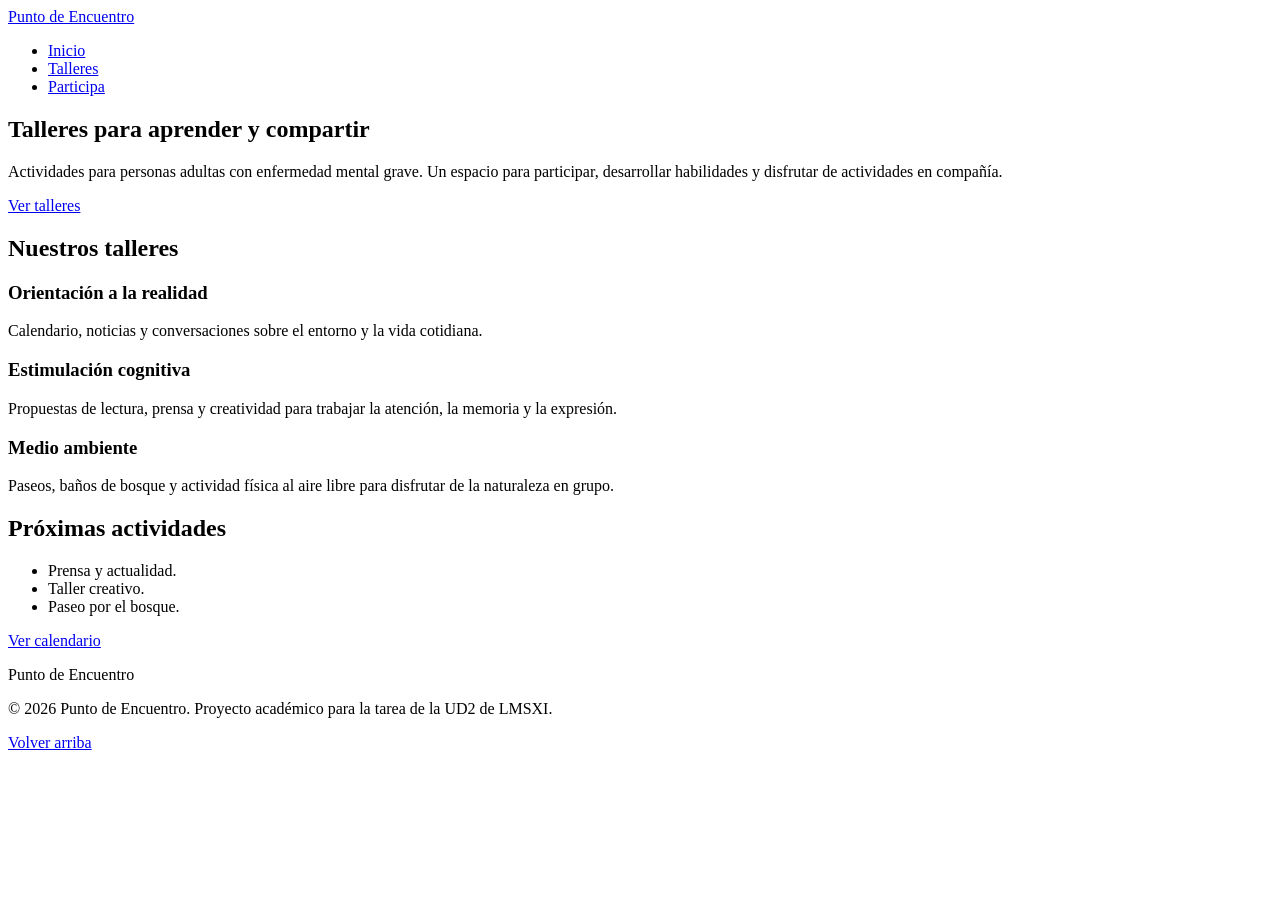
==== index.html @ c3203bb2 "add HTML page content and participation form" ====
<!doctype html>
<html lang="es">
  <head>
    <meta charset="UTF-8" />
    <meta name="viewport" content="width=device-width, initial-scale=1.0" />
    <meta
      name="description"
      content="Punto de Encuentro: talleres de orientación a la realidad,
      estimulación cognitiva y medio ambiente para personas adultas
      con enfermedad mental grave."
    />
    <title>Inicio | Punto de Encuentro</title>
    <link rel="stylesheet" href="css/estilos.css" />
  </head>

  <body>
    <header id="inicio">
      <a href="index.html">Punto de Encuentro</a>

      <nav aria-label="Navegación principal">
        <ul>
          <li>
            <a href="index.html" aria-current="page">Inicio</a>
          </li>
          <li>
            <a href="talleres.html">Talleres</a>
          </li>
          <li>
            <a href="participa.html">Participa</a>
          </li>
        </ul>
      </nav>
    </header>

    <main>
      <section class="hero">
        <h1>Talleres para aprender y compartir</h1>
        <p>
          Actividades para personas adultas con enfermedad mental grave. Un
          espacio para participar, desarrollar habilidades y disfrutar de
          actividades en compañía.
        </p>
        <a href="talleres.html">Ver talleres</a>
      </section>

      <div class="contenido-principal">
        <section class="talleres">
          <h2>Nuestros talleres</h2>

          <div class="tarjetas">
            <article class="tarjeta">
              <h3>Orientación a la realidad</h3>
              <p>
                Calendario, noticias y conversaciones sobre el entorno y la vida
                cotidiana.
              </p>
            </article>

            <article class="tarjeta">
              <h3>Estimulación cognitiva</h3>
              <p>
                Propuestas de lectura, prensa y creatividad para trabajar la
                atención, la memoria y la expresión.
              </p>
            </article>

            <article class="tarjeta">
              <h3>Medio ambiente</h3>
              <p>
                Paseos, baños de bosque y actividad física al aire libre para
                disfrutar de la naturaleza en grupo.
              </p>
            </article>
          </div>
        </section>

        <aside class="proximas-actividades">
          <h2>Próximas actividades</h2>

          <ul>
            <li>Prensa y actualidad.</li>
            <li>Taller creativo.</li>
            <li>Paseo por el bosque.</li>
          </ul>

          <a href="talleres.html#calendario">Ver calendario</a>
        </aside>
      </div>
    </main>

    <footer>
      <p>Punto de Encuentro</p>
      <p>
        © 2026 Punto de Encuentro. Proyecto académico para la tarea de la UD2 de
        LMSXI.
      </p>
      <a href="#inicio">Volver arriba</a>
    </footer>
  </body>
</html>
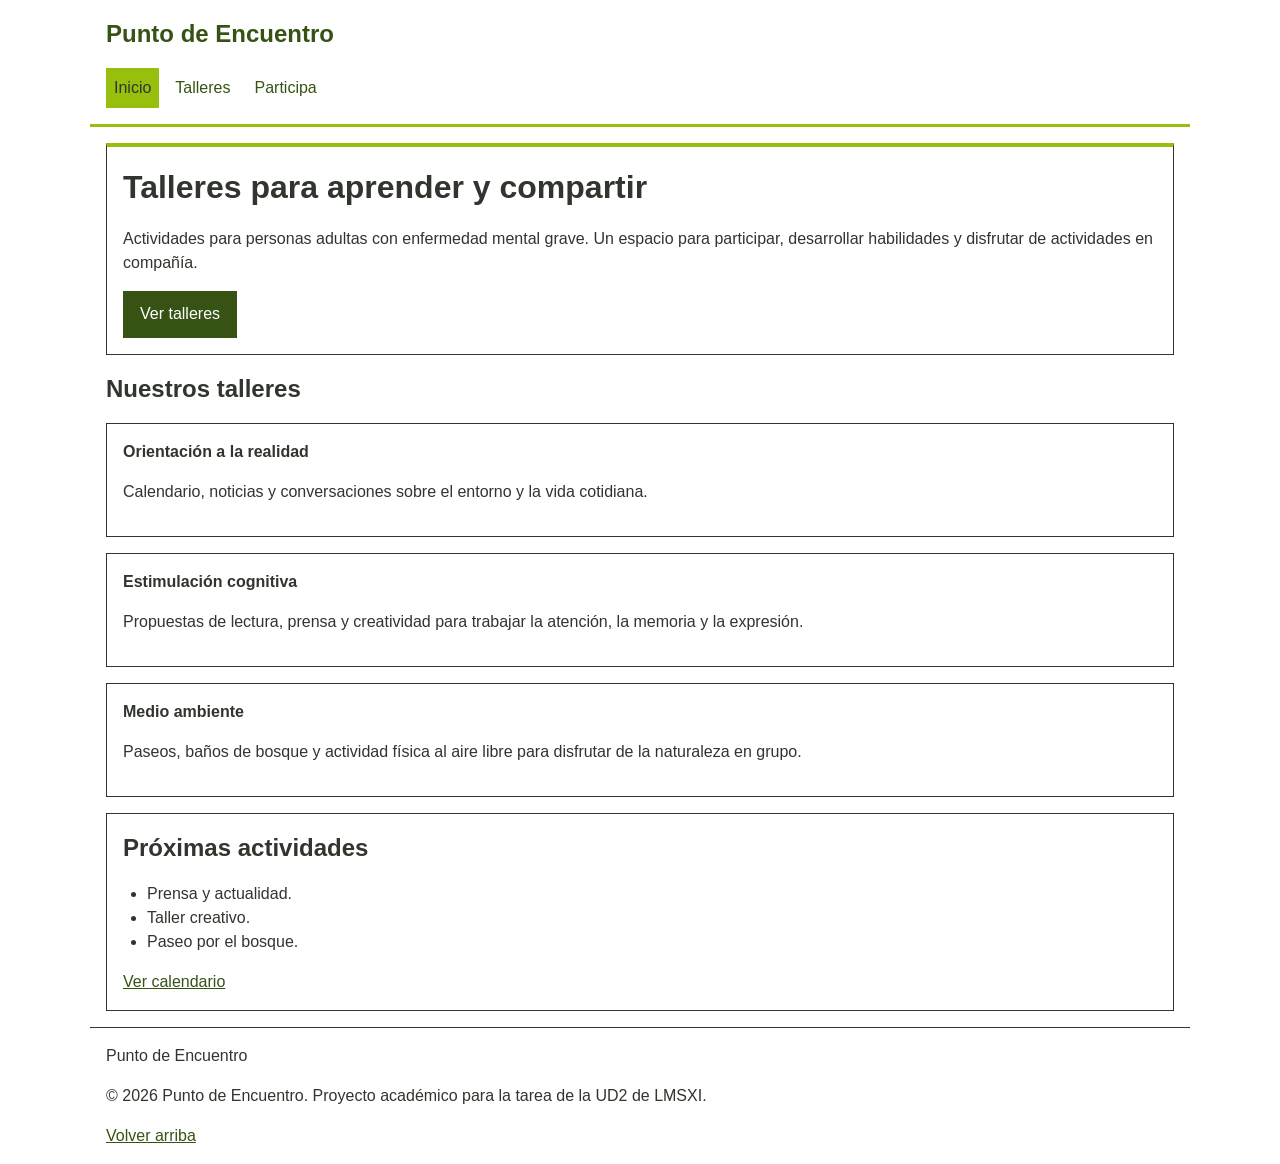
==== commit 0903ad1a: "simplify page classes and add mobile-first styles" ====
--- a/index.html
+++ b/index.html
@@ -5,42 +5,49 @@
     <meta name="viewport" content="width=device-width, initial-scale=1.0" />
     <meta
       name="description"
-      content="Punto de Encuentro: talleres de orientación a la realidad,
-      estimulación cognitiva y medio ambiente para personas adultas
-      con enfermedad mental grave."
+      content="Talleres de orientación a la realidad, estimulación cognitiva y medio ambiente."
     />
     <title>Inicio | Punto de Encuentro</title>
-    <link rel="stylesheet" href="css/estilos.css" />
+    <link rel="stylesheet" href="css/styles.css" />
+
+    <style>
+      /* Borde de la presentación de Inicio. */
+      .hero {
+        border-top: 4px solid var(--color-g);
+      }
+    </style>
   </head>
 
   <body>
     <header id="inicio">
-      <a href="index.html">Punto de Encuentro</a>
+      <a class="marca" href="index.html">Punto de Encuentro</a>
 
       <nav aria-label="Navegación principal">
-        <ul>
+        <ul class="menu">
           <li>
-            <a href="index.html" aria-current="page">Inicio</a>
+            <a class="menu-enlace actual" href="index.html" aria-current="page"
+              >Inicio</a
+            >
           </li>
           <li>
-            <a href="talleres.html">Talleres</a>
+            <a class="menu-enlace" href="talleres.html">Talleres</a>
           </li>
           <li>
-            <a href="participa.html">Participa</a>
+            <a class="menu-enlace" href="participa.html">Participa</a>
           </li>
         </ul>
       </nav>
     </header>
 
     <main>
-      <section class="hero">
+      <section class="bloque hero seccion">
         <h1>Talleres para aprender y compartir</h1>
         <p>
           Actividades para personas adultas con enfermedad mental grave. Un
           espacio para participar, desarrollar habilidades y disfrutar de
           actividades en compañía.
         </p>
-        <a href="talleres.html">Ver talleres</a>
+        <a class="boton" href="talleres.html">Ver talleres</a>
       </section>
 
       <div class="contenido-principal">
@@ -48,7 +55,7 @@
           <h2>Nuestros talleres</h2>
 
           <div class="tarjetas">
-            <article class="tarjeta">
+            <article class="bloque tarjeta">
               <h3>Orientación a la realidad</h3>
               <p>
                 Calendario, noticias y conversaciones sobre el entorno y la vida
@@ -56,7 +63,7 @@
               </p>
             </article>
 
-            <article class="tarjeta">
+            <article class="bloque tarjeta">
               <h3>Estimulación cognitiva</h3>
               <p>
                 Propuestas de lectura, prensa y creatividad para trabajar la
@@ -64,7 +71,7 @@
               </p>
             </article>
 
-            <article class="tarjeta">
+            <article class="bloque tarjeta">
               <h3>Medio ambiente</h3>
               <p>
                 Paseos, baños de bosque y actividad física al aire libre para
@@ -74,15 +81,13 @@
           </div>
         </section>
 
-        <aside class="proximas-actividades">
+        <aside class="bloque proximas-actividades">
           <h2>Próximas actividades</h2>
-
-          <ul>
+          <ul class="lista">
             <li>Prensa y actualidad.</li>
             <li>Taller creativo.</li>
             <li>Paseo por el bosque.</li>
           </ul>
-
           <a href="talleres.html#calendario">Ver calendario</a>
         </aside>
       </div>
--- a/css/styles.css
+++ b/css/styles.css
@@ -0,0 +1,182 @@
+:root {
+  --color-g: #97BF0E;
+  --color-gd: #365314;
+  --color-grey: #30352D;
+  --color-w: #FFFFFF;
+
+  --font-text: Arial, sans-serif;
+  --font-S: 1rem;
+  --font-M: 1.5rem;
+  --font-L: 2rem;
+}
+
+* {
+  margin: 0;
+  padding: 0;
+  box-sizing: border-box;
+}
+
+body {
+  background-color: var(--color-w);
+  color: var(--color-grey);
+  font-family: var(--font-text);
+  font-size: var(--font-S);
+  line-height: 1.5;
+}
+
+header, main, footer {
+  max-width: 1100px;
+  margin: 0 auto;
+  padding: 1rem;
+}
+
+header {
+  border-bottom: 3px solid var(--color-g);
+}
+
+footer {
+  border-top: 1px solid var(--color-grey);
+}
+
+h1 {
+  font-size: var(--font-L);
+}
+
+h2 {
+  font-size: var(--font-M);
+}
+
+h3 {
+  font-size: var(--font-S);
+}
+
+h1, h2, h3, p, .seccion,
+fieldset, .campo, .lista, .aceptacion {
+  margin-bottom: 1rem;
+}
+
+a {
+  color: var(--color-gd);
+}
+
+.marca, .menu-enlace, .boton {
+  text-decoration: none;
+}
+
+.marca {
+  display: inline-block;
+  margin-bottom: 1rem;
+  font-size: var(--font-M);
+  font-weight: bold;
+}
+
+.menu {
+  display: flex;
+  flex-wrap: wrap;
+  gap: 0.5rem;
+  list-style: none;
+}
+
+.menu-enlace {
+  display: block;
+  padding: 0.5rem;
+}
+
+.actual {
+  background-color: var(--color-g);
+  color: var(--color-grey);
+}
+
+.bloque {
+  padding: 1rem;
+  border: 1px solid var(--color-grey);
+  background-color: var(--color-w);
+}
+
+.contenido-principal, .tarjetas {
+  display: flex;
+  flex-direction: column;
+  gap: 1rem;
+}
+
+.lista {
+  padding-left: 1.5rem;
+}
+
+.control, .boton {
+  font: inherit;
+}
+
+.boton {
+  display: inline-block;
+  padding: 0.65rem 1rem;
+  border: 1px solid var(--color-gd);
+  background-color: var(--color-gd);
+  color: var(--color-w);
+  cursor: pointer;
+}
+
+.boton:hover {
+  background-color: var(--color-g);
+  color: var(--color-grey);
+}
+
+.tabla-scroll {
+  overflow-x: auto;
+}
+
+table {
+  width: 100%;
+  border-collapse: collapse;
+  background-color: var(--color-w);
+}
+
+caption {
+  padding-bottom: 0.5rem;
+  text-align: left;
+}
+
+th, td {
+  padding: 0.5rem;
+  border: 1px solid var(--color-grey);
+  text-align: left;
+}
+
+thead {
+  background-color: var(--color-gd);
+  color: var(--color-w);
+}
+
+form {
+  max-width: 650px;
+}
+
+legend {
+  font-weight: bold;
+}
+
+.etiqueta {
+  display: block;
+  margin-bottom: 0.35rem;
+}
+
+.control {
+  width: 100%;
+  padding: 0.65rem;
+  border: 1px solid var(--color-grey);
+}
+
+textarea {
+  resize: vertical;
+}
+
+.aceptacion {
+  display: flex;
+  align-items: flex-start;
+  gap: 0.5rem;
+}
+
+.nota {
+  color: var(--color-gd);
+  font-weight: bold;
+}
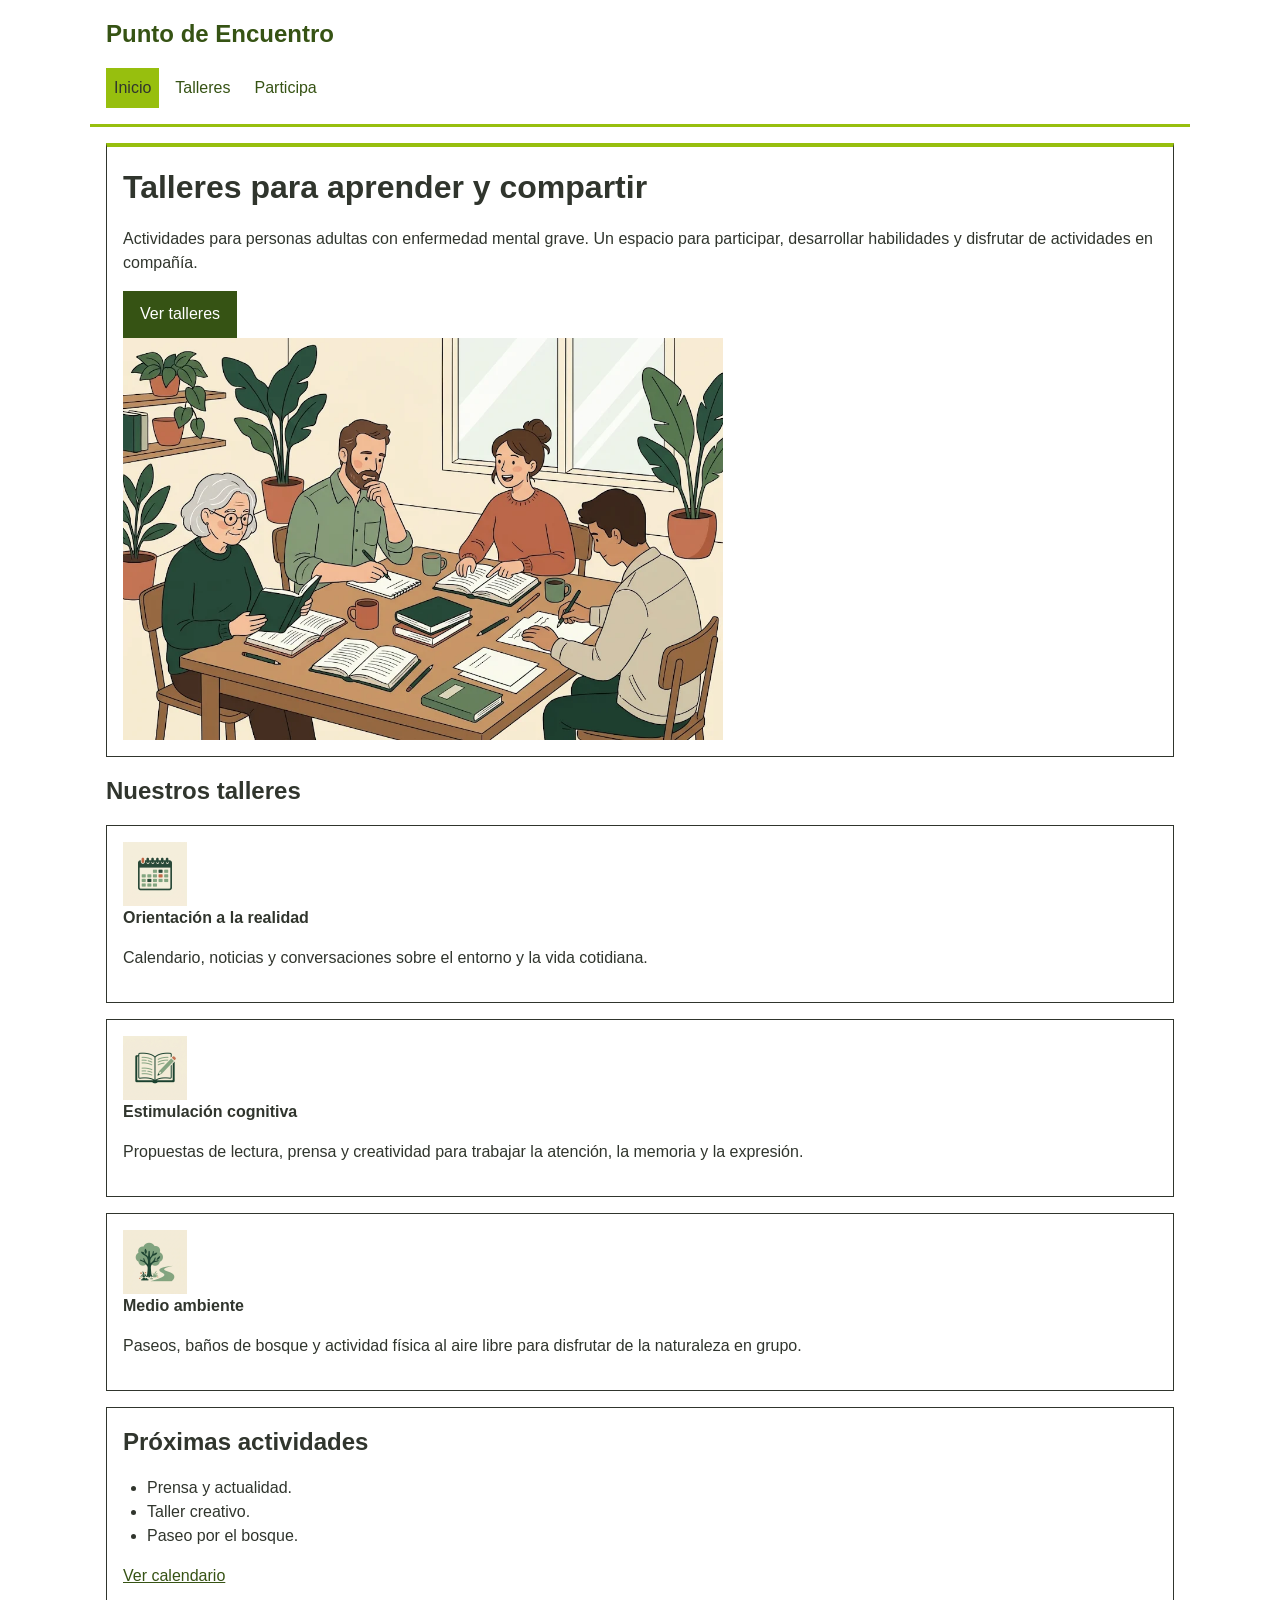
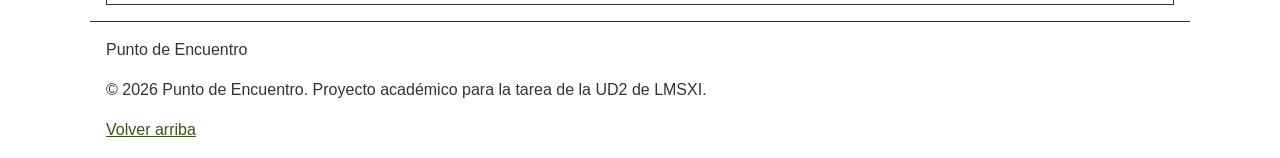
==== commit c6502b0d: "add workshop images and responsive" ====
--- a/index.html
+++ b/index.html
@@ -48,6 +48,11 @@
           actividades en compañía.
         </p>
         <a class="boton" href="talleres.html">Ver talleres</a>
+        <img
+          class="imagen-presentacion"
+          src="img/presentacion-talleres.webp"
+          alt="Personas adultas haciendo una dinámica de lectura"
+        />
       </section>
 
       <div class="contenido-principal">
@@ -56,6 +61,7 @@
 
           <div class="tarjetas">
             <article class="bloque tarjeta">
+              <img src="img/orientacion-realidad.webp" alt="" />
               <h3>Orientación a la realidad</h3>
               <p>
                 Calendario, noticias y conversaciones sobre el entorno y la vida
@@ -64,6 +70,7 @@
             </article>
 
             <article class="bloque tarjeta">
+              <img src="img/estimulacion-cognitiva.webp" alt="" />
               <h3>Estimulación cognitiva</h3>
               <p>
                 Propuestas de lectura, prensa y creatividad para trabajar la
@@ -72,6 +79,7 @@
             </article>
 
             <article class="bloque tarjeta">
+              <img src="img/medio-ambiente.webp" alt="" />
               <h3>Medio ambiente</h3>
               <p>
                 Paseos, baños de bosque y actividad física al aire libre para
--- a/css/styles.css
+++ b/css/styles.css
@@ -179,4 +179,19 @@
 .nota {
   color: var(--color-gd);
   font-weight: bold;
+}
+
+img {
+  display: block;
+  max-width: 100%;
+  height: auto;
+}
+
+.imagen-presentacion {
+  width: 100%;
+  max-width: 600px;
+}
+
+.talleres img {
+  width: 64px;
 }
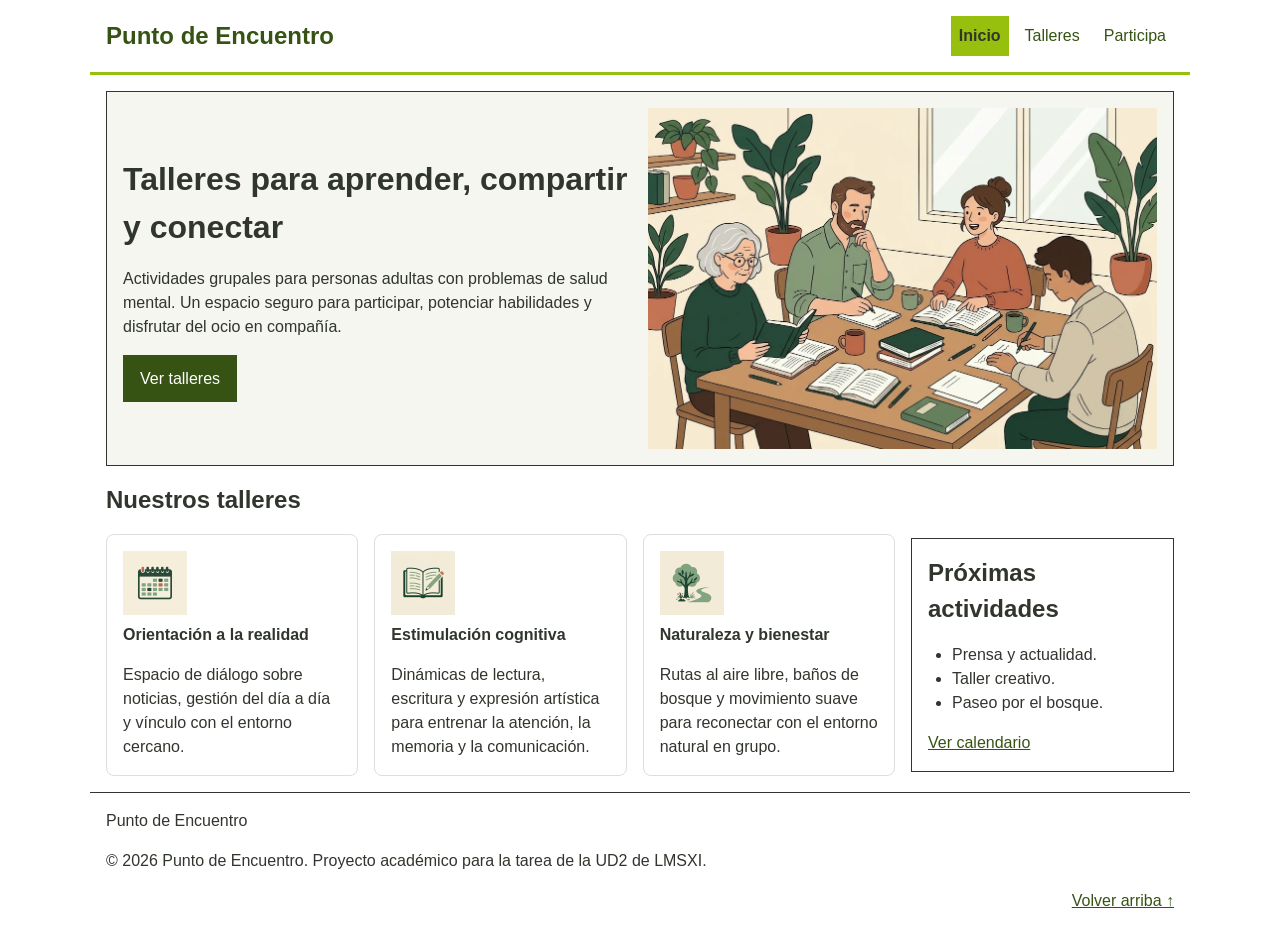
==== commit 38b00b08: "refine page layouts and form styles" ====
--- a/index.html
+++ b/index.html
@@ -9,47 +9,52 @@
     />
     <title>Inicio | Punto de Encuentro</title>
     <link rel="stylesheet" href="css/styles.css" />
-
+    <!-- El fondo de la presentación es un estilo propio de Inicio. -->
     <style>
-      /* Borde de la presentación de Inicio. */
-      .hero {
-        border-top: 4px solid var(--color-g);
+      #presentacion {
+        background-color: #f4f6ef;
       }
     </style>
   </head>
 
   <body>
-    <header id="inicio">
-      <a class="marca" href="index.html">Punto de Encuentro</a>
+    <header class="cabecera" id="inicio">
+      <a class="cabecera__marca" href="index.html">Punto de Encuentro</a>
 
       <nav aria-label="Navegación principal">
         <ul class="menu">
           <li>
-            <a class="menu-enlace actual" href="index.html" aria-current="page"
-              >Inicio</a
+            <a
+              class="menu__enlace menu__enlace--actual"
+              href="index.html"
+              aria-current="page"
             >
+              Inicio
+            </a>
           </li>
           <li>
-            <a class="menu-enlace" href="talleres.html">Talleres</a>
+            <a class="menu__enlace" href="talleres.html">Talleres</a>
           </li>
           <li>
-            <a class="menu-enlace" href="participa.html">Participa</a>
+            <a class="menu__enlace" href="participa.html">Participa</a>
           </li>
         </ul>
       </nav>
     </header>
 
     <main>
-      <section class="bloque hero seccion">
-        <h1>Talleres para aprender y compartir</h1>
-        <p>
-          Actividades para personas adultas con enfermedad mental grave. Un
-          espacio para participar, desarrollar habilidades y disfrutar de
-          actividades en compañía.
-        </p>
-        <a class="boton" href="talleres.html">Ver talleres</a>
+      <section class="bloque presentacion seccion" id="presentacion">
+        <div>
+          <h1>Talleres para aprender, compartir y conectar</h1>
+          <p>
+            Actividades grupales para personas adultas con problemas de salud
+            mental. Un espacio seguro para participar, potenciar habilidades y
+            disfrutar del ocio en compañía.
+          </p>
+          <a class="boton" href="talleres.html">Ver talleres</a>
+        </div>
         <img
-          class="imagen-presentacion"
+          class="presentacion__imagen"
           src="img/presentacion-talleres.webp"
           alt="Personas adultas haciendo una dinámica de lectura"
         />
@@ -57,39 +62,45 @@
 
       <div class="contenido-principal">
         <section class="talleres">
-          <h2>Nuestros talleres</h2>
+          <h2 class="talleres__titulo">Nuestros talleres</h2>
+          <!-- Los iconos llevan alt="" porque el título ya identifica cada taller. -->
+          <article class="bloque tarjeta">
+            <img
+              class="tarjeta__imagen"
+              src="img/orientacion-realidad.webp"
+              alt=""
+            />
+            <h3>Orientación a la realidad</h3>
+            <p>
+              Espacio de diálogo sobre noticias, gestión del día a día y vínculo
+              con el entorno cercano.
+            </p>
+          </article>
 
-          <div class="tarjetas">
-            <article class="bloque tarjeta">
-              <img src="img/orientacion-realidad.webp" alt="" />
-              <h3>Orientación a la realidad</h3>
-              <p>
-                Calendario, noticias y conversaciones sobre el entorno y la vida
-                cotidiana.
-              </p>
-            </article>
+          <article class="bloque tarjeta">
+            <img
+              class="tarjeta__imagen"
+              src="img/estimulacion-cognitiva.webp"
+              alt=""
+            />
+            <h3>Estimulación cognitiva</h3>
+            <p>
+              Dinámicas de lectura, escritura y expresión artística para
+              entrenar la atención, la memoria y la comunicación.
+            </p>
+          </article>
 
-            <article class="bloque tarjeta">
-              <img src="img/estimulacion-cognitiva.webp" alt="" />
-              <h3>Estimulación cognitiva</h3>
-              <p>
-                Propuestas de lectura, prensa y creatividad para trabajar la
-                atención, la memoria y la expresión.
-              </p>
-            </article>
-
-            <article class="bloque tarjeta">
-              <img src="img/medio-ambiente.webp" alt="" />
-              <h3>Medio ambiente</h3>
-              <p>
-                Paseos, baños de bosque y actividad física al aire libre para
-                disfrutar de la naturaleza en grupo.
-              </p>
-            </article>
-          </div>
+          <article class="bloque tarjeta">
+            <img class="tarjeta__imagen" src="img/medio-ambiente.webp" alt="" />
+            <h3>Naturaleza y bienestar</h3>
+            <p>
+              Rutas al aire libre, baños de bosque y movimiento suave para
+              reconectar con el entorno natural en grupo.
+            </p>
+          </article>
         </section>
 
-        <aside class="bloque proximas-actividades">
+        <aside class="bloque">
           <h2>Próximas actividades</h2>
           <ul class="lista">
             <li>Prensa y actualidad.</li>
@@ -101,13 +112,15 @@
       </div>
     </main>
 
-    <footer>
+    <footer class="pie">
       <p>Punto de Encuentro</p>
       <p>
         © 2026 Punto de Encuentro. Proyecto académico para la tarea de la UD2 de
         LMSXI.
       </p>
-      <a href="#inicio">Volver arriba</a>
+      <a class="pie__volver-arriba" href="#inicio">
+        Volver arriba <span aria-hidden="true">↑</span>
+      </a>
     </footer>
   </body>
 </html>
--- a/css/styles.css
+++ b/css/styles.css
@@ -1,3 +1,4 @@
+/* Variables y estilos generales */
 :root {
   --color-g: #97BF0E;
   --color-gd: #365314;
@@ -6,6 +7,7 @@
 
   --font-text: Arial, sans-serif;
   --font-S: 1rem;
+  --font-SM: 1.25rem;
   --font-M: 1.5rem;
   --font-L: 2rem;
 }
@@ -24,34 +26,30 @@
   line-height: 1.5;
 }
 
-header, main, footer {
+.cabecera,
+main,
+.pie {
   max-width: 1100px;
   margin: 0 auto;
   padding: 1rem;
 }
 
-header {
-  border-bottom: 3px solid var(--color-g);
-}
-
-footer {
-  border-top: 1px solid var(--color-grey);
-}
-
 h1 {
-  font-size: var(--font-L);
+  font-size: var(--font-M);
 }
 
 h2 {
-  font-size: var(--font-M);
+  font-size: var(--font-SM);
 }
 
 h3 {
   font-size: var(--font-S);
 }
 
-h1, h2, h3, p, .seccion,
-fieldset, .campo, .lista, .aceptacion {
+h1,
+h2,
+h3,
+p {
   margin-bottom: 1rem;
 }
 
@@ -59,52 +57,30 @@
   color: var(--color-gd);
 }
 
-.marca, .menu-enlace, .boton {
-  text-decoration: none;
-}
-
-.marca {
-  display: inline-block;
+img {
+  display: block;
+  max-width: 100%;
+  height: auto;
+}
+
+:focus-visible {
+  outline: 2px solid var(--color-gd);
+  outline-offset: 2px;
+}
+
+/* Clases compartidas */
+.seccion,
+.lista {
   margin-bottom: 1rem;
-  font-size: var(--font-M);
-  font-weight: bold;
-}
-
-.menu {
-  display: flex;
-  flex-wrap: wrap;
-  gap: 0.5rem;
-  list-style: none;
-}
-
-.menu-enlace {
-  display: block;
-  padding: 0.5rem;
-}
-
-.actual {
-  background-color: var(--color-g);
-  color: var(--color-grey);
 }
 
 .bloque {
   padding: 1rem;
   border: 1px solid var(--color-grey);
-  background-color: var(--color-w);
-}
-
-.contenido-principal, .tarjetas {
-  display: flex;
-  flex-direction: column;
-  gap: 1rem;
 }
 
 .lista {
   padding-left: 1.5rem;
-}
-
-.control, .boton {
-  font: inherit;
 }
 
 .boton {
@@ -113,6 +89,8 @@
   border: 1px solid var(--color-gd);
   background-color: var(--color-gd);
   color: var(--color-w);
+  font: inherit;
+  text-decoration: none;
   cursor: pointer;
 }
 
@@ -121,77 +99,207 @@
   color: var(--color-grey);
 }
 
-.tabla-scroll {
+/* Cabecera, menú y pie */
+.cabecera {
+  display: flex;
+  flex-direction: column;
+  align-items: flex-start;
+  gap: 1rem;
+  border-bottom: 3px solid var(--color-g);
+}
+
+.cabecera__marca {
+  font-size: var(--font-M);
+  font-weight: bold;
+  text-decoration: none;
+}
+
+.menu {
+  display: flex;
+  flex-wrap: wrap;
+  gap: 0.5rem;
+  list-style: none;
+}
+
+.menu__enlace {
+  display: block;
+  padding: 0.5rem;
+  text-decoration: none;
+}
+
+.menu__enlace--actual {
+  background-color: var(--color-g);
+  color: var(--color-grey);
+  font-weight: bold;
+}
+
+.pie {
+  border-top: 1px solid var(--color-grey);
+}
+
+.pie__volver-arriba {
+  display: block;
+  width: fit-content;
+  margin-left: auto;
+}
+
+/* Inicio */
+.presentacion,
+.contenido-principal,
+.talleres {
+  display: grid;
+  grid-template-columns: minmax(0, 1fr);
+  gap: 1rem;
+}
+
+.presentacion__imagen {
+  width: 100%;
+  max-width: 600px;
+  justify-self: center;
+}
+
+/* El título ocupa la fila completa también cuando hay tres tarjetas en fila. */
+.talleres__titulo {
+  grid-column: 1 / -1;
+  margin-bottom: 0;
+}
+
+/* Las tarjetas reutilizan el borde y el relleno de .bloque. */
+.tarjeta {
+  border-color: #ddd;
+  border-radius: 8px;
+}
+
+.tarjeta__imagen {
+  width: 4rem;
+  margin-bottom: 0.5rem;
+}
+
+.tarjeta > p {
+  margin-bottom: 0;
+}
+
+/* Calendario */
+.calendario__contenedor-tabla {
   overflow-x: auto;
 }
 
-table {
+.calendario table {
   width: 100%;
   border-collapse: collapse;
-  background-color: var(--color-w);
-}
-
-caption {
+}
+
+.calendario caption {
   padding-bottom: 0.5rem;
   text-align: left;
 }
 
-th, td {
+.calendario th,
+.calendario td {
   padding: 0.5rem;
   border: 1px solid var(--color-grey);
   text-align: left;
 }
 
-thead {
+.calendario thead {
   background-color: var(--color-gd);
   color: var(--color-w);
 }
 
-form {
+/* Formulario */
+.nota {
+  color: var(--color-gd);
+  font-weight: bold;
+}
+
+.formulario {
   max-width: 650px;
 }
 
-legend {
+.formulario fieldset,
+.formulario__campo,
+.formulario__aceptacion {
+  margin-bottom: 1rem;
+}
+
+.formulario fieldset {
+  min-width: 0;
+}
+
+.formulario legend {
   font-weight: bold;
 }
 
-.etiqueta {
+.formulario__campo:last-child {
+  margin-bottom: 0;
+}
+
+.formulario__etiqueta {
   display: block;
   margin-bottom: 0.35rem;
 }
 
-.control {
+.formulario__control {
   width: 100%;
   padding: 0.65rem;
   border: 1px solid var(--color-grey);
-}
-
-textarea {
+  font: inherit;
+}
+
+.formulario textarea {
   resize: vertical;
 }
 
-.aceptacion {
+.formulario__aceptacion {
   display: flex;
   align-items: flex-start;
   gap: 0.5rem;
 }
 
-.nota {
-  color: var(--color-gd);
-  font-weight: bold;
-}
-
-img {
-  display: block;
-  max-width: 100%;
-  height: auto;
-}
-
-.imagen-presentacion {
-  width: 100%;
-  max-width: 600px;
-}
-
-.talleres img {
-  width: 64px;
-}+.formulario__aceptacion input {
+  margin-top: 0.3rem;
+}
+
+.formulario__acciones {
+  display: flex;
+  flex-wrap: wrap;
+  gap: 0.5rem;
+}
+
+/* La distribución base se apila en móvil. Se añaden columnas cuando hay espacio. */
+@media (min-width: 768px) {
+  h1 {
+    font-size: var(--font-L);
+  }
+
+  h2 {
+    font-size: var(--font-M);
+  }
+
+  .cabecera {
+    flex-direction: row;
+    align-items: center;
+    justify-content: space-between;
+  }
+
+  .talleres {
+    grid-template-columns: repeat(3, 1fr);
+  }
+}
+
+@media (min-width: 1024px) {
+  .presentacion {
+    grid-template-columns: repeat(2, minmax(0, 1fr));
+    align-items: center;
+  }
+
+  .contenido-principal {
+    grid-template-columns: 3fr 1fr;
+    align-items: start;
+  }
+  
+  /* Baja el lateral hasta la altura de las tarjetas. */
+  .contenido-principal > .bloque {
+  margin-top: 3.5rem;
+}
+}
